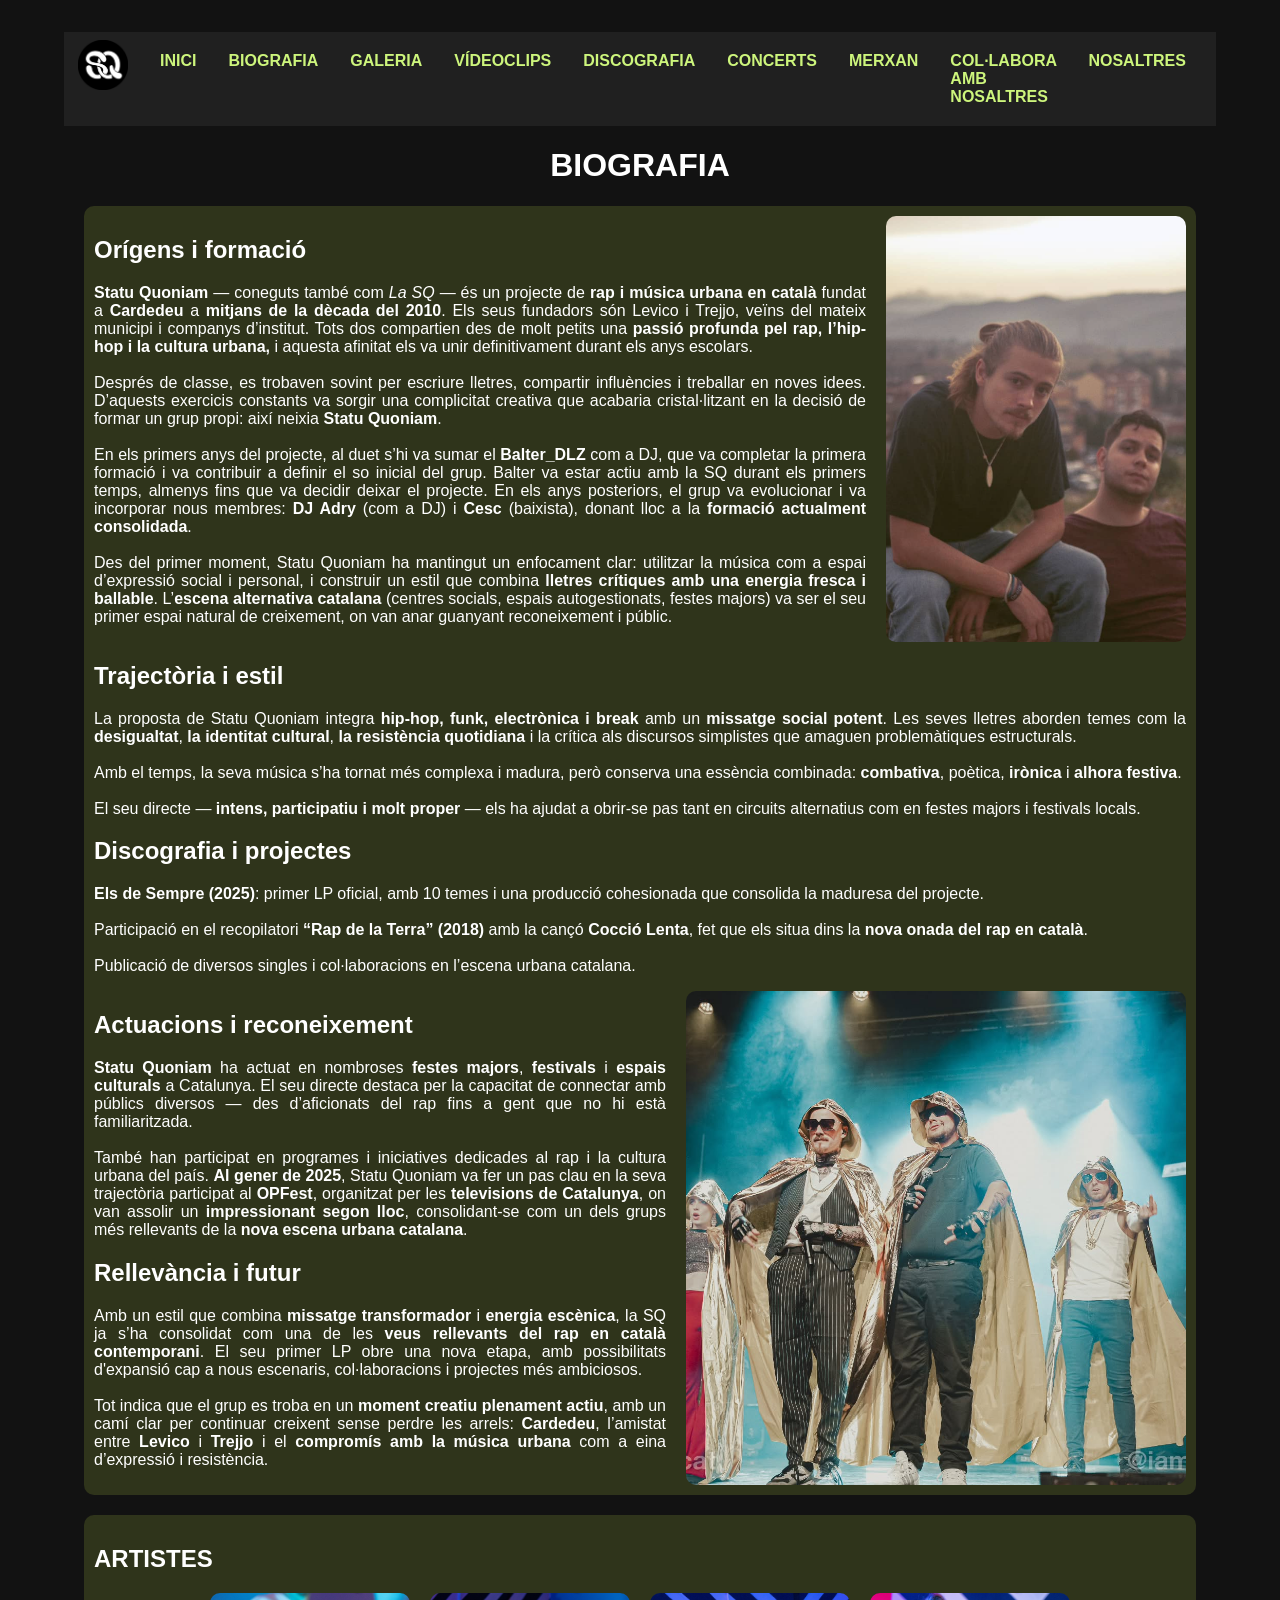
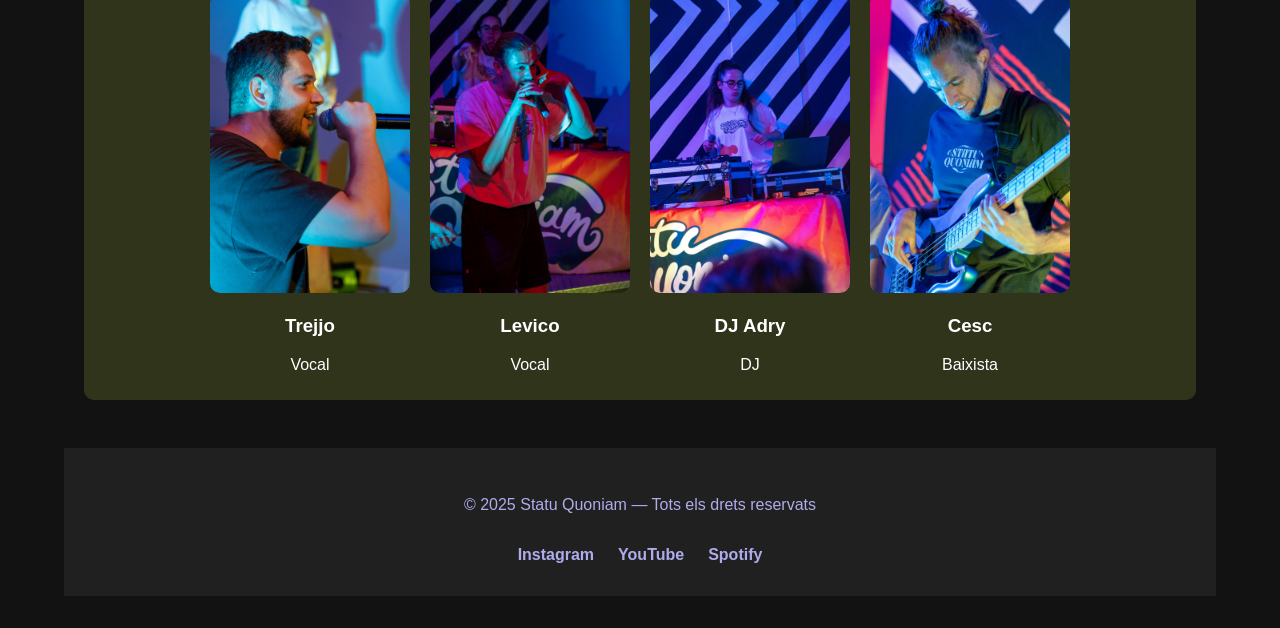
==== biografia.html @ db7388de "Millora Biografia. Secció videoclips començada." ====
<!DOCTYPE html>
<html>
<head>
  <meta charset="UTF-8">
  
  <title>Biografia - Statu Quoniam</title>

  <link rel="stylesheet" href="css/mainStyle.css">
  <link rel="stylesheet" href="css/biografiaStyle.css">

</head>
<body>
  <header>
        <div class="logo-esquerre">
            <a href="index.html" class="logo">
                <img src="img/LOGO-SQ.png" alt="Logo SQ">
            </a>
        </div>
            <nav class="navegador">
                <a href="index.html" class="button">INICI</a>
                <a href="biografia.html" class="button">BIOGRAFIA</a>
                <a href="galeria.html" class="button">GALERIA</a>
                <a href="videoclips.html" class="button">VÍDEOCLIPS</a>
                <a href="discografia.html" class="button">DISCOGRAFIA</a>
                <a href="concerts.html" class="button">CONCERTS</a>
                <a href="merxan.html" class="button">MERXAN</a>
                <a href="contacta.html" class="button">COL·LABORA AMB NOSALTRES</a>
                <a href="nosaltres.html" class="button">NOSALTRES</a>
            </nav>
    </header>
        <main>
            <h1>BIOGRAFIA</h1>

            <div class="main-container">
                <div class="main-content">
                    <div class="content-biografia">
                        <div class="origen">
                            <div class="origen-text">
                                <h2>Orígens i formació</h2>

                                    <p><strong>Statu Quoniam</strong> — coneguts també com <em>La SQ</em> — és un projecte de <strong>rap i música urbana en català</strong> fundat a <strong>Cardedeu</strong> a <strong>mitjans de la dècada del 2010</strong>. Els seus fundadors són Levico i Trejjo, veïns del mateix municipi i companys d’institut. Tots dos compartien des de molt petits una <strong>passió profunda pel rap, l’hip-hop i la cultura urbana,</strong> i aquesta afinitat els va unir definitivament durant els anys escolars.
                                        <br><br>
                                    Després de classe, es trobaven sovint per escriure lletres, compartir influències i treballar en noves idees. D’aquests exercicis constants va sorgir una complicitat creativa que acabaria cristal·litzant en la decisió de formar un grup propi: així neixia <strong>Statu Quoniam</strong>.
                                        <br><br>
                                    En els primers anys del projecte, al duet s’hi va sumar el <strong>Balter_DLZ</strong> com a DJ, que va completar la primera formació i va contribuir a definir el so inicial del grup. Balter va estar actiu amb la SQ durant els primers temps, almenys fins que va decidir deixar el projecte. En els anys posteriors, el grup va evolucionar i va incorporar nous membres: <strong>DJ Adry</strong> (com a DJ) i <strong>Cesc</strong> (baixista), donant lloc a la <strong>formació actualment consolidada</strong>.
                                        <br><br>
                                    Des del primer moment, Statu Quoniam ha mantingut un enfocament clar: utilitzar la música com a espai d’expressió social i personal, i construir un estil que combina <strong>lletres crítiques amb una energia fresca i ballable</strong>. L’<strong>escena alternativa catalana</strong> (centres socials, espais autogestionats, festes majors) va ser el seu primer espai natural de creixement, on van anar guanyant reconeixement i públic.</p>
                            </div>
           
                                        <div class="foto-origen">
                                            <img src="img/biografia/TrejjoiLevico.png" alt="Trejjo i Levico en un parc">
                                        </div>
                            
                        </div>

                        <h2>Trajectòria i estil</h2>

                        <p>La proposta de Statu Quoniam integra <strong>hip-hop, funk, electrònica i break</strong> amb un <strong>missatge social potent</strong>. Les seves lletres aborden temes com la <strong>desigualtat</strong>, <strong>la identitat cultural</strong>, <strong>la resistència quotidiana</strong> i la crítica als discursos simplistes que amaguen problemàtiques estructurals.
                            <br><br>
                        Amb el temps, la seva música s’ha tornat més complexa i madura, però conserva una essència combinada: <strong>combativa</strong>, poètica, <strong>irònica</strong> i <strong>alhora festiva</strong>.
                            <br><br>
                        El seu directe — <strong>intens, participatiu i molt proper</strong> — els ha ajudat a obrir-se pas tant en circuits alternatius com en festes majors i festivals locals.</p>

                        <h2>Discografia i projectes</h2>

                        <p><strong>Els de Sempre (2025)</strong>: primer LP oficial, amb 10 temes i una producció cohesionada que consolida la maduresa del projecte.
                            <br><br>
                        Participació en el recopilatori <strong>“Rap de la Terra” (2018)</strong> amb la cançó <strong>Cocció Lenta</strong>, fet que els situa dins la <strong>nova onada del rap en català</strong>.
                            <br><br>
                        Publicació de diversos singles i col·laboracions en l’escena urbana catalana.</p>

                            <div class="actuacio">
                                <div class="actuacio-text">
                                    <h2>Actuacions i reconeixement</h2>
                                        <p><strong>Statu Quoniam</strong> ha actuat en nombroses <strong>festes majors</strong>, <strong>festivals</strong> i <strong>espais culturals</strong> a Catalunya. El seu directe destaca per la capacitat de connectar amb públics diversos — des d’aficionats del rap fins a gent que no hi està familiaritzada.
                                            <br><br>
                                        També han participat en programes i iniciatives dedicades al rap i la cultura urbana del país.
                                        <strong>Al gener de 2025</strong>, Statu Quoniam va fer un pas clau en la seva trajectòria participat al <strong>OPFest</strong>, organitzat per les <strong>televisions de Catalunya</strong>, on van assolir un <strong>impressionant segon lloc</strong>, consolidant-se com un dels grups més rellevants de la <strong>nova escena urbana catalana</strong>.
                                        </p>

                                    <h2>Rellevància i futur</h2>
                                        <p>Amb un estil que combina <strong>missatge transformador</strong> i <strong>energia escènica</strong>, la SQ ja s’ha consolidat com una de les <strong>veus rellevants del rap en català contemporani</strong>. El seu primer LP obre una nova etapa, amb possibilitats d'expansió cap a nous escenaris, col·laboracions i projectes més ambiciosos.
                                            <br><br>
                                        Tot indica que el grup es troba en un <strong>moment creatiu plenament actiu</strong>, amb un camí clar per continuar creixent sense perdre les arrels: <strong>Cardedeu</strong>, l’amistat entre <strong>Levico</strong> i <strong>Trejjo</strong> i el <strong>compromís amb la música urbana</strong> com a eina d’expressió i resistència.</p>
                                </div>

                                <div class="foto-actuacio">
                                    <img src="img/biografia/PobrePerqueVols.heic" alt="Actuació de Statu Quoniam a l'OPFest">
                                </div>
                            </div>
                    </div>
                    <div class="content-artista">
                        <h2>ARTISTES</h2>
                            <div class="artistes">
                                <div class="artista">
                                    <img src="img/biografia/Trejjo1.jpg" alt="Trejjo">
                                    <h3>Trejjo</h3>
                                    <p>Vocal</p>
                                </div>

                                <div class="artista">
                                    <img src="img/biografia/Levico1.jpg" alt="Levico">
                                    <h3>Levico</h3>
                                    <p>Vocal</p>
                                </div>

                                <div class="artista">
                                    <img src="img/biografia/DJAdry1.jpg" alt="DJ Adry">
                                    <h3>DJ Adry</h3>
                                    <p>DJ</p>
                                </div>

                                <div class="artista">
                                    <img src="img/biografia/Cesc1.jpg" alt="Cesc">
                                    <h3>Cesc</h3>
                                    <p>Baixista</p>
                                </div>
                            </div>
                    </div>
                </div>
            </div>
        </main>

    <footer class="footer">
        <div class="footer-content">
            <p> &copy; 2025 Statu Quoniam — Tots els drets reservats</p>

            <div class="footer-social">
                <a href="https://www.instagram.com/statuquoniam/" aria-label="Instagram">Instagram</a>
                <a href="https://www.youtube.com/@StatuQuoniam" aria-label="YouTube">YouTube</a>
                <a href="https://open.spotify.com/intl-es/artist/21DgbxLBsOoPh1mvQeh6Ho" aria-label="Spotify">Spotify</a>
            </div>
        </div>
    </footer>

</body>
</html>
---- css/mainStyle.css ----
body{
    font-family: Arial, sans-serif;
    margin: 0;
    padding: 2rem 4rem;
    background: #121212;
    color: white;
    align-items: center;
}

header {
    display: flex;
    position: sticky;
    padding: 0.5rem 1rem;             
    justify-content: center;
    top: 0;
    background: #202020;
    gap: 1rem;
}

.logo{
    display: flex;
    align-items: center;
}

.logo-esquerre{
    margin-right: auto;
}

.logo img{
    height: 50px;
    align-items: center;
}

.navegador {
    display: flex;
}

.navegador a {
    color: rgb(205, 245, 124);
    font-weight: bold;
    text-decoration: none;
    padding: 0.75rem 1rem;
    border-radius: 6px;
}

h1{
    text-align: center;
}

p{
    text-align: justify;
}

.footer {
    background: #202020;
    color: rgb(175, 172, 235);
    padding: 2rem 1rem;
    margin-top: 3rem;
}

.footer-content {
    max-width: 900px;
    margin: 0 auto;
    text-align: center;
    display: flex;
    flex-direction: column;
    gap: 1rem;
    align-items: center;
}

.footer a {
    color: rgb(175, 172, 235);
    text-decoration: none;
    font-weight: bold;
}

.footer-links,
.footer-social {
    display: flex;
    justify-content: center;
    gap: 1.5rem;
}
---- css/biografiaStyle.css ----
.content-biografia{
    margin: 20px;
    background-color: rgb(47, 52, 27);
    border-radius: 10px;
    padding: 10px;
}

.origen {
    display: flex;
    align-items: stretch;
    gap: 20px;
}

.origen-text {
    flex: 1;
}

.foto-origen {
    width: 300px;
}

.foto-origen img {
    width: 100%;
    height: 100%;
    object-fit: cover;
    border-radius: 10px;
    display: block;
}

.origen .foto-origen img {
    width: 100%;
    display: block;
    border-radius: 10px;
}

.actuacio {
    display: flex;
    gap: 20px;
    align-items: stretch;
}

.foto-actuacio {
    flex: 0 0 500px;
}

.foto-actuacio img {
    width: 100%;
    height: 100%;
    object-fit: cover;
    border-radius: 10px;
    display: flex;
}

.actuacio-text {
    flex: 1;
}

.content-artista{
    margin: 20px;
    background-color: rgb(47, 52, 27);
    border-radius: 10px;
    padding: 10px;
}

.artistes {
    display: flex;
    gap: 20px;
    flex-wrap: wrap;
    justify-content: center;
}

.artista {
  width: 200px;
  text-align: center;
}

.artista p{
    text-align: center;
}

.artista img {
  width: 100%;
  border-radius: 10px;
}
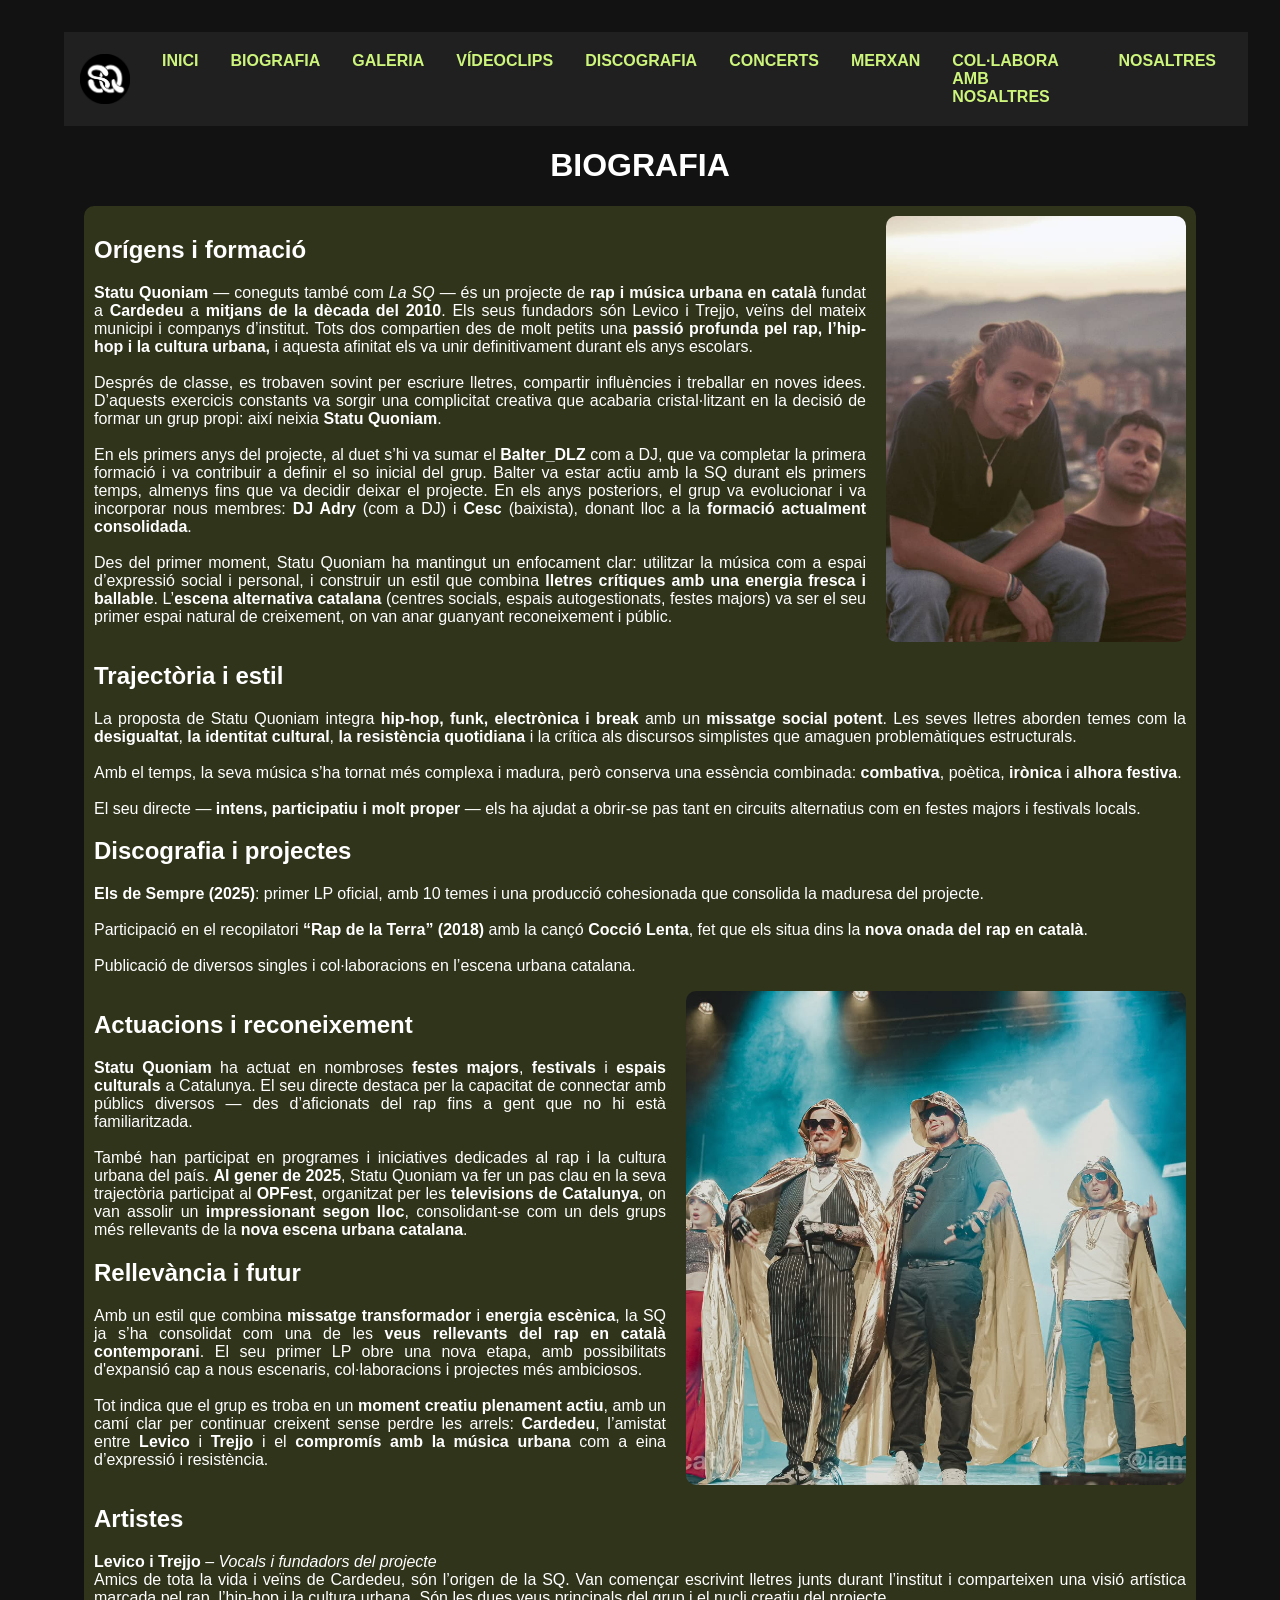
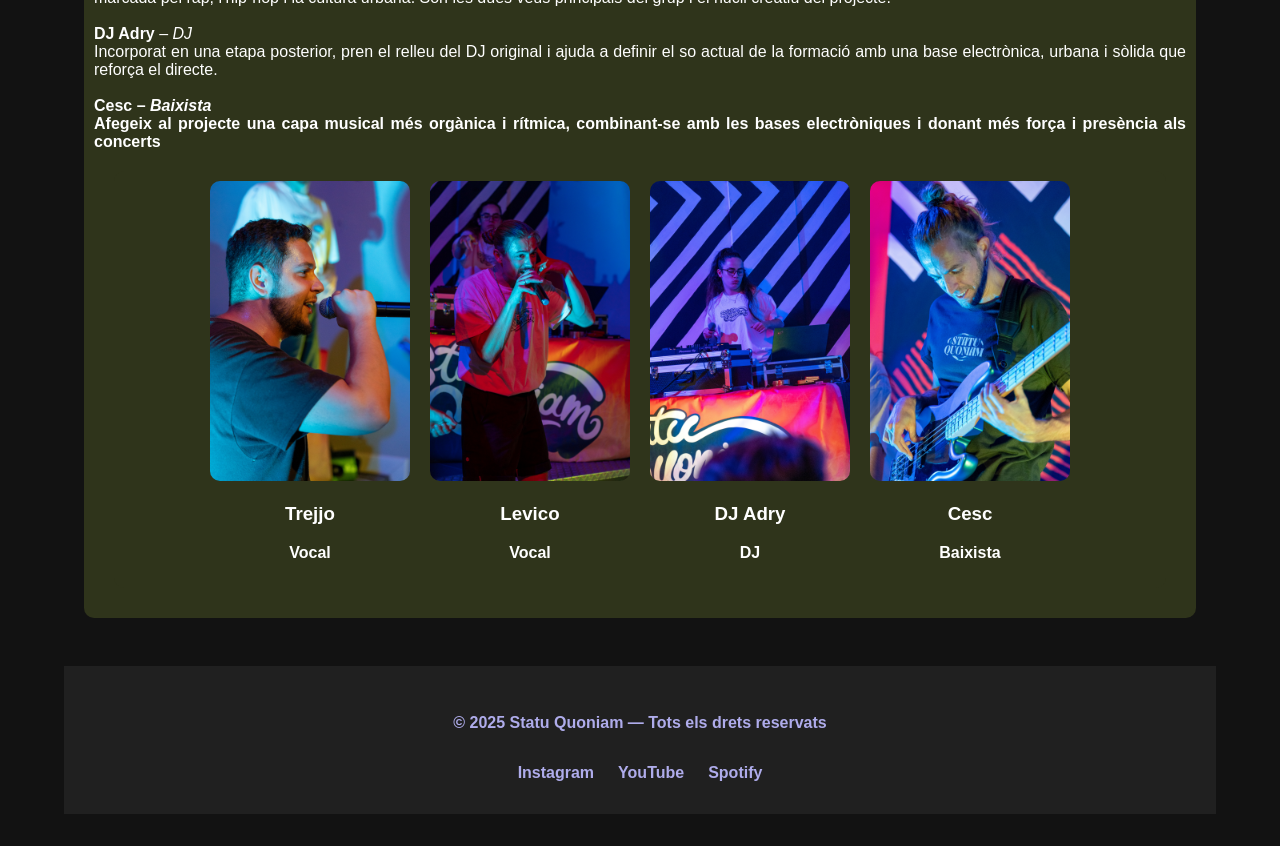
==== commit 81a26f1a: "Modificació apratat "artistes" a la biografia. Ampliació de <p> a la secció de videoclips." ====
--- a/biografia.html
+++ b/biografia.html
@@ -88,35 +88,49 @@
                                     <img src="img/biografia/PobrePerqueVols.heic" alt="Actuació de Statu Quoniam a l'OPFest">
                                 </div>
                             </div>
-                    </div>
-                    <div class="content-artista">
-                        <h2>ARTISTES</h2>
-                            <div class="artistes">
-                                <div class="artista">
-                                    <img src="img/biografia/Trejjo1.jpg" alt="Trejjo">
-                                    <h3>Trejjo</h3>
-                                    <p>Vocal</p>
-                                </div>
+                    
+                    
+                        <h2>Artistes</h2>
+                        <p> <strong>Levico i Trejjo</strong> – <em>Vocals i fundadors del projecte</em>
+                                <br>
+                            Amics de tota la vida i veïns de Cardedeu, són l’origen de la SQ. Van començar escrivint lletres junts durant l’institut i comparteixen una visió artística marcada pel rap, l’hip-hop i la cultura urbana. Són les dues veus principals del grup i el nucli creatiu del projecte.
+                                <br><br>
+                            <strong>DJ Adry</strong> – <em>DJ</em>
+                                <br>
+                            Incorporat en una etapa posterior, pren el relleu del DJ original i ajuda a definir el so actual de la formació amb una base electrònica, urbana i sòlida que reforça el directe.
+                                <br><br>
+                            <strong>Cesc – <em>Baixista</em>
+                                <br>
+                            Afegeix al projecte una capa musical més orgànica i rítmica, combinant-se amb les bases electròniques i donant més força i presència als concerts</p>
+                                
+                            <div class="content-artista">
+                                <div class="artistes">
+                                    <div class="artista">
+                                        <img src="img/biografia/Trejjo1.jpg" alt="Trejjo">
+                                        <h3>Trejjo</h3>
+                                        <p>Vocal</p>
+                                    </div>
 
-                                <div class="artista">
-                                    <img src="img/biografia/Levico1.jpg" alt="Levico">
-                                    <h3>Levico</h3>
-                                    <p>Vocal</p>
-                                </div>
+                                    <div class="artista">
+                                        <img src="img/biografia/Levico1.jpg" alt="Levico">
+                                        <h3>Levico</h3>
+                                        <p>Vocal</p>
+                                    </div>
 
-                                <div class="artista">
-                                    <img src="img/biografia/DJAdry1.jpg" alt="DJ Adry">
-                                    <h3>DJ Adry</h3>
-                                    <p>DJ</p>
-                                </div>
+                                    <div class="artista">
+                                        <img src="img/biografia/DJAdry1.jpg" alt="DJ Adry">
+                                        <h3>DJ Adry</h3>
+                                        <p>DJ</p>
+                                    </div>
 
-                                <div class="artista">
-                                    <img src="img/biografia/Cesc1.jpg" alt="Cesc">
-                                    <h3>Cesc</h3>
-                                    <p>Baixista</p>
+                                    <div class="artista">
+                                        <img src="img/biografia/Cesc1.jpg" alt="Cesc">
+                                        <h3>Cesc</h3>
+                                        <p>Baixista</p>
+                                    </div>
                                 </div>
                             </div>
-                    </div>
+                        </div>
                 </div>
             </div>
         </main>
--- a/css/mainStyle.css
+++ b/css/mainStyle.css
@@ -9,12 +9,15 @@
 
 header {
     display: flex;
+    align-items: center;
+    justify-content: center;
     position: sticky;
-    padding: 0.5rem 1rem;             
-    justify-content: center;
     top: 0;
+    padding: 0.5rem 1rem;
     background: #202020;
     gap: 1rem;
+    width: 100%;
+    z-index: 1000;
 }
 
 .logo{
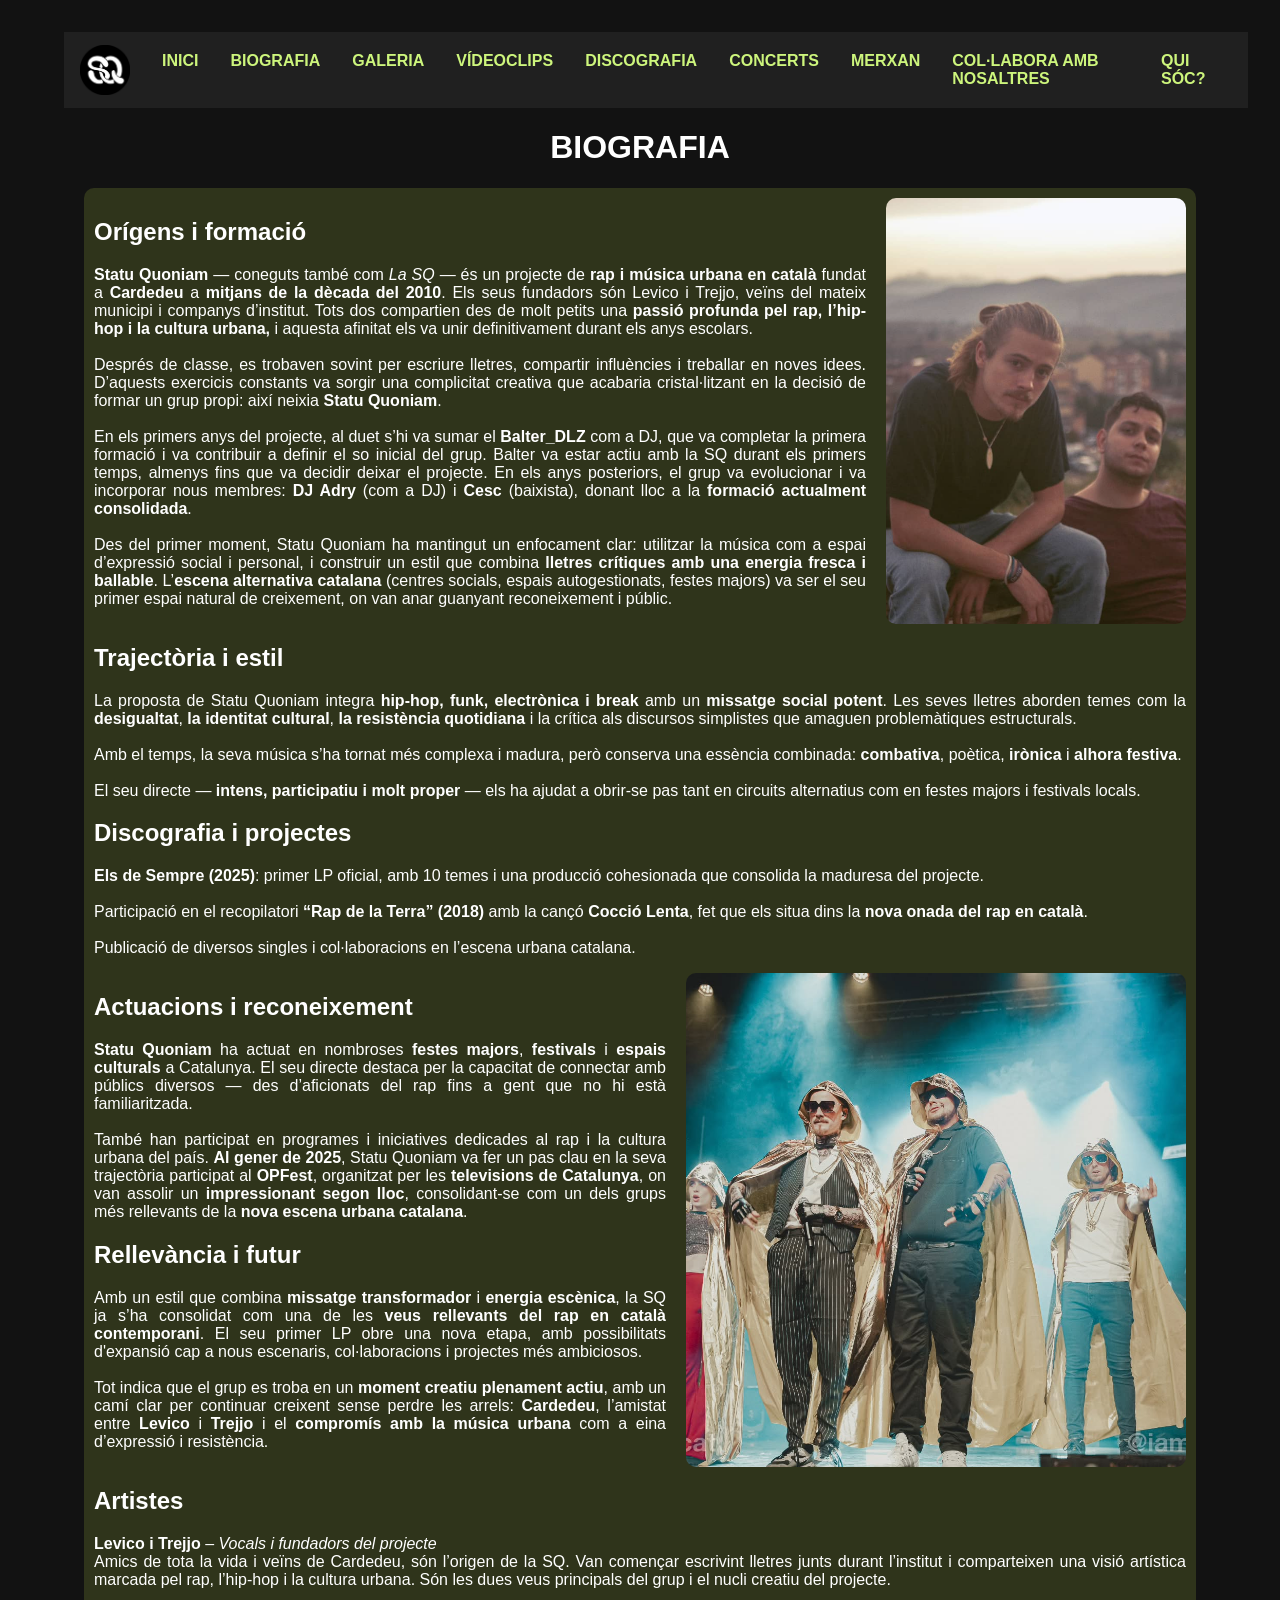
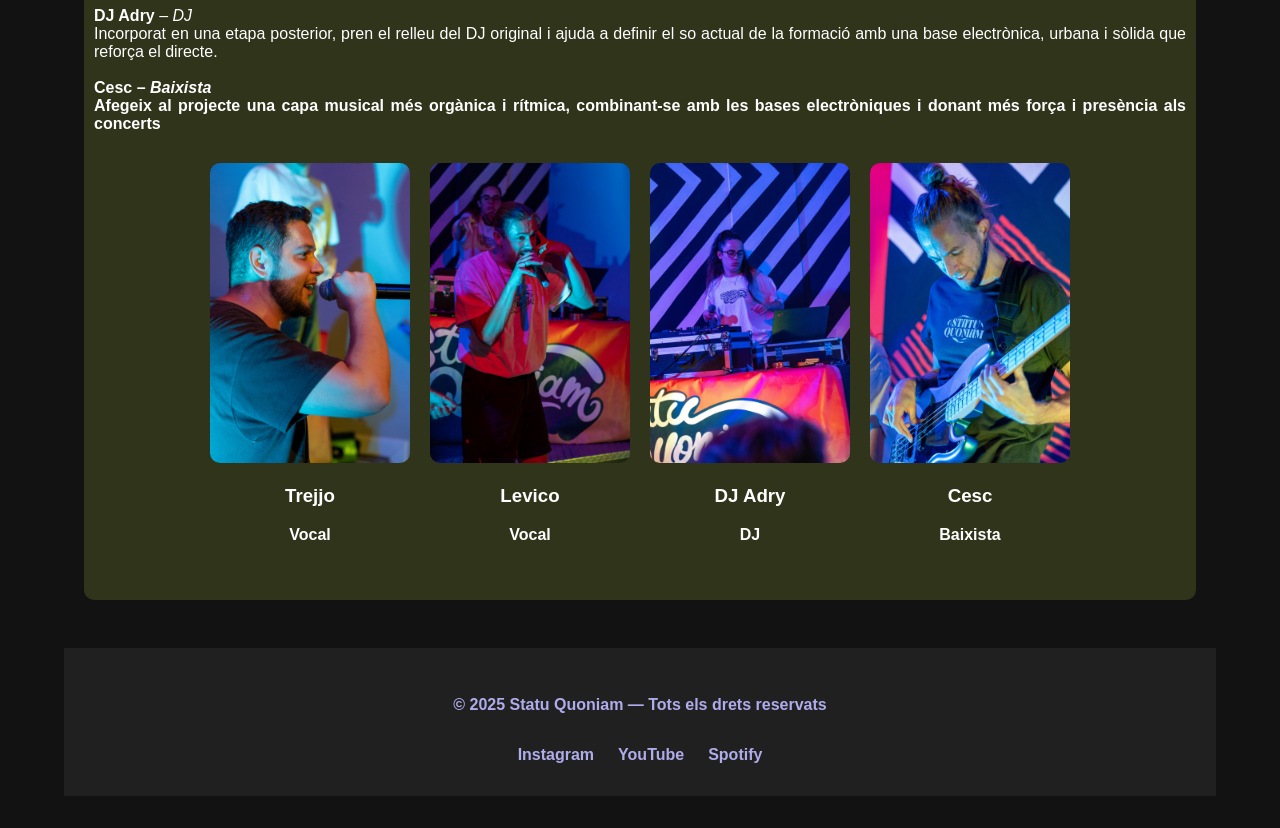
==== commit c7e813ed: "Arreglat error per tornar al formulari després de completar-lo." ====
--- a/biografia.html
+++ b/biografia.html
@@ -25,7 +25,7 @@
                 <a href="concerts.html" class="button">CONCERTS</a>
                 <a href="merxan.html" class="button">MERXAN</a>
                 <a href="contacta.html" class="button">COL·LABORA AMB NOSALTRES</a>
-                <a href="nosaltres.html" class="button">NOSALTRES</a>
+                <a href="nosaltres.html" class="button">QUI SÓC?</a>
             </nav>
     </header>
         <main>
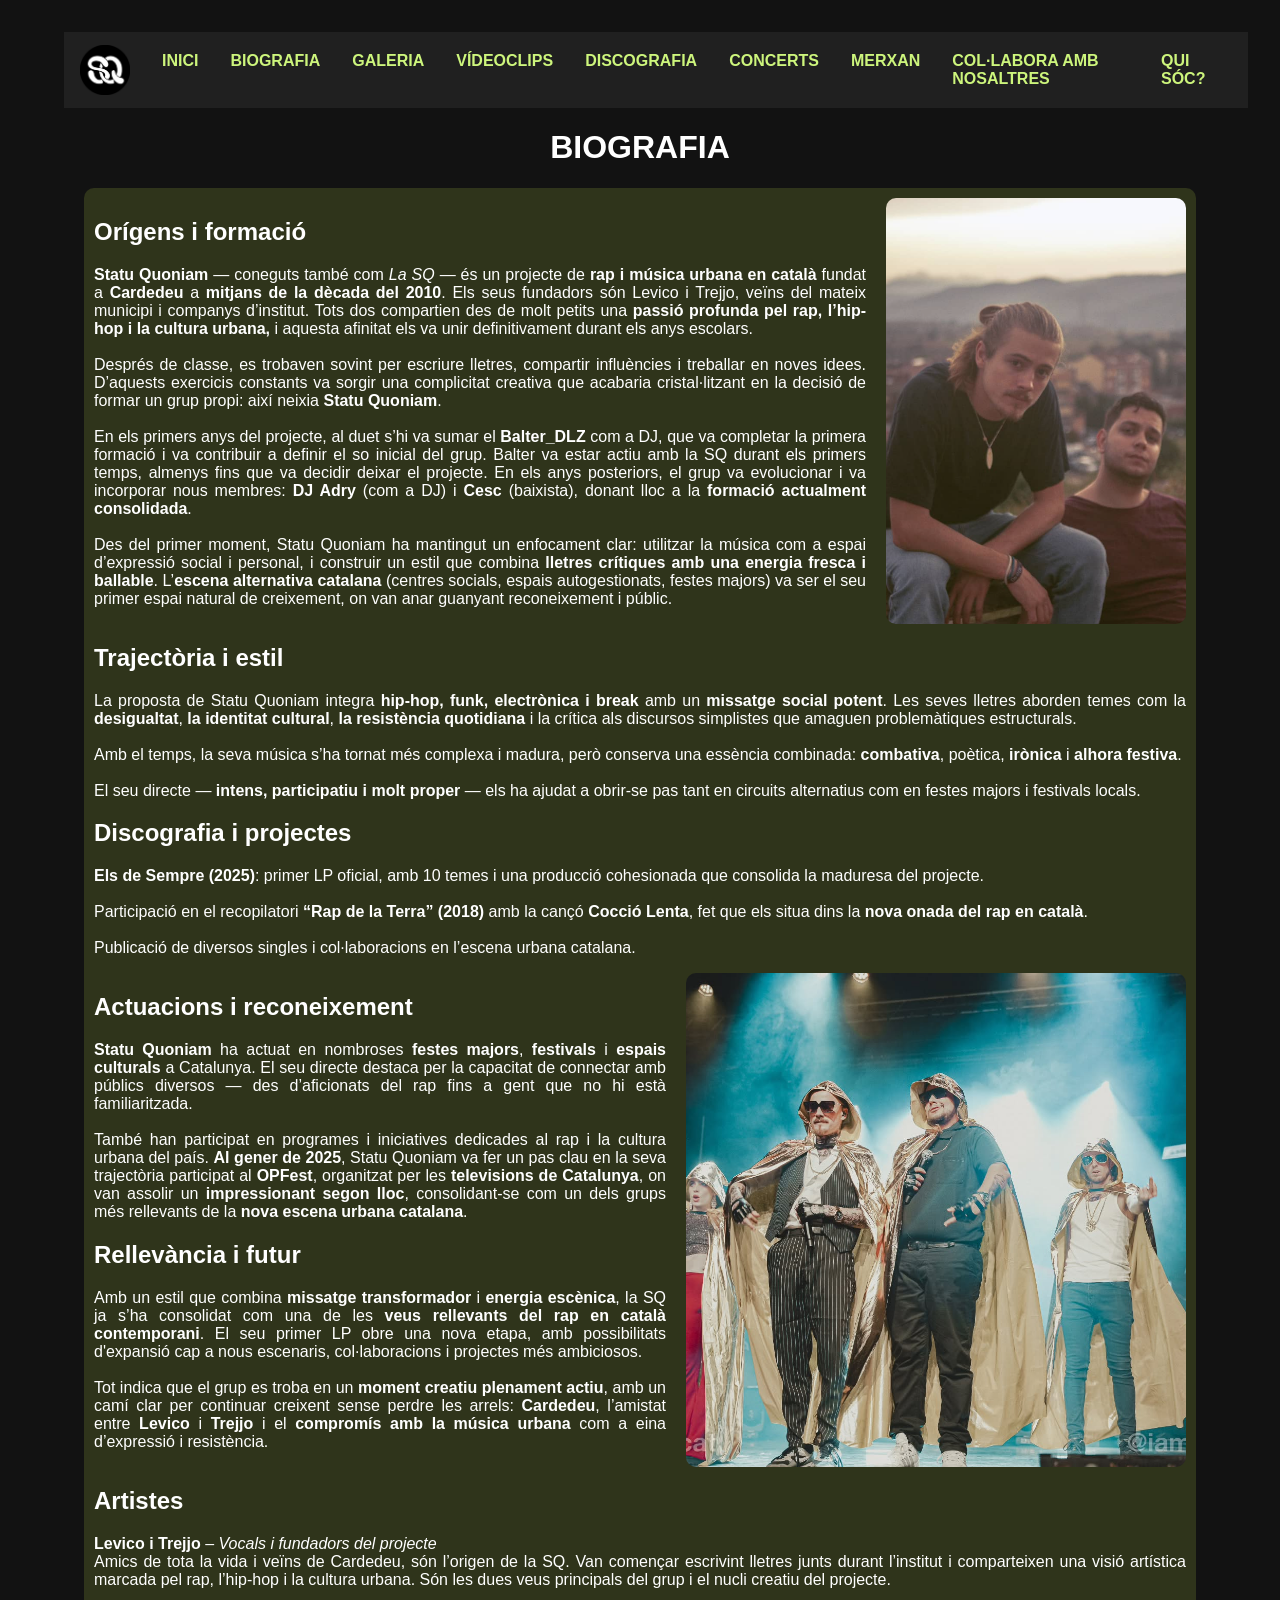
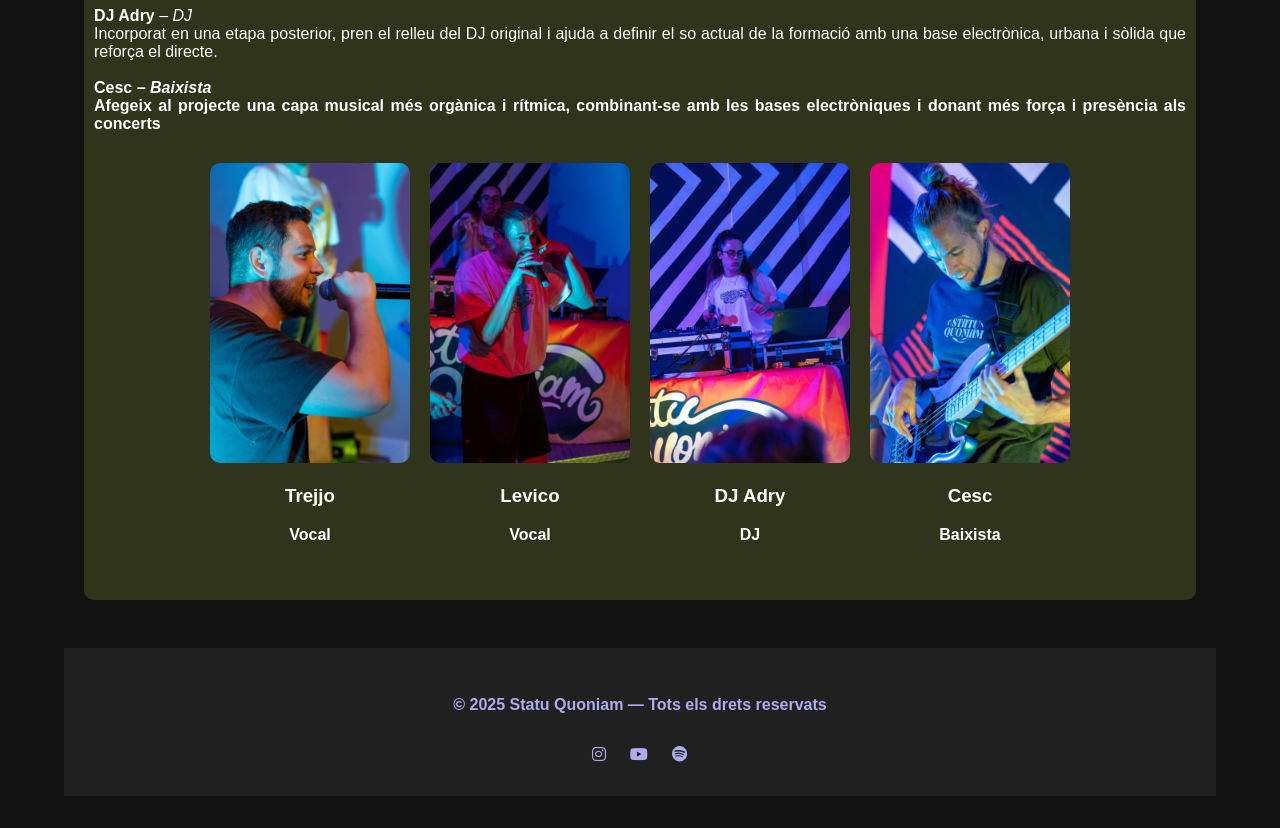
==== commit 186b7de5: "Canvi de links de les xarxes socials del footer per icones. Es fiquen les icones de contacte pel per" ====
--- a/biografia.html
+++ b/biografia.html
@@ -7,6 +7,8 @@
 
   <link rel="stylesheet" href="css/mainStyle.css">
   <link rel="stylesheet" href="css/biografiaStyle.css">
+  <link href="https://cdnjs.cloudflare.com/ajax/libs/font-awesome/6.0.0-beta3/css/all.min.css" rel="stylesheet">
+
 
 </head>
 <body>
@@ -140,9 +142,9 @@
             <p> &copy; 2025 Statu Quoniam — Tots els drets reservats</p>
 
             <div class="footer-social">
-                <a href="https://www.instagram.com/statuquoniam/" aria-label="Instagram">Instagram</a>
-                <a href="https://www.youtube.com/@StatuQuoniam" aria-label="YouTube">YouTube</a>
-                <a href="https://open.spotify.com/intl-es/artist/21DgbxLBsOoPh1mvQeh6Ho" aria-label="Spotify">Spotify</a>
+                <a href="https://www.instagram.com/statuquoniam/" target="_blank" class="footer-social-botons"><i class="fab fa-instagram"></i></a>
+                        <a href="https://www.youtube.com/@StatuQuoniam" target="_blank" class="footer-social-botons"><i class="fab fa-youtube"></i></a>
+                        <a href="https://open.spotify.com/intl-es/artist/21DgbxLBsOoPh1mvQeh6Ho" target="_blank" class="footer-social-botons"><i class="fab fa-spotify"></i></a>
             </div>
         </div>
     </footer>
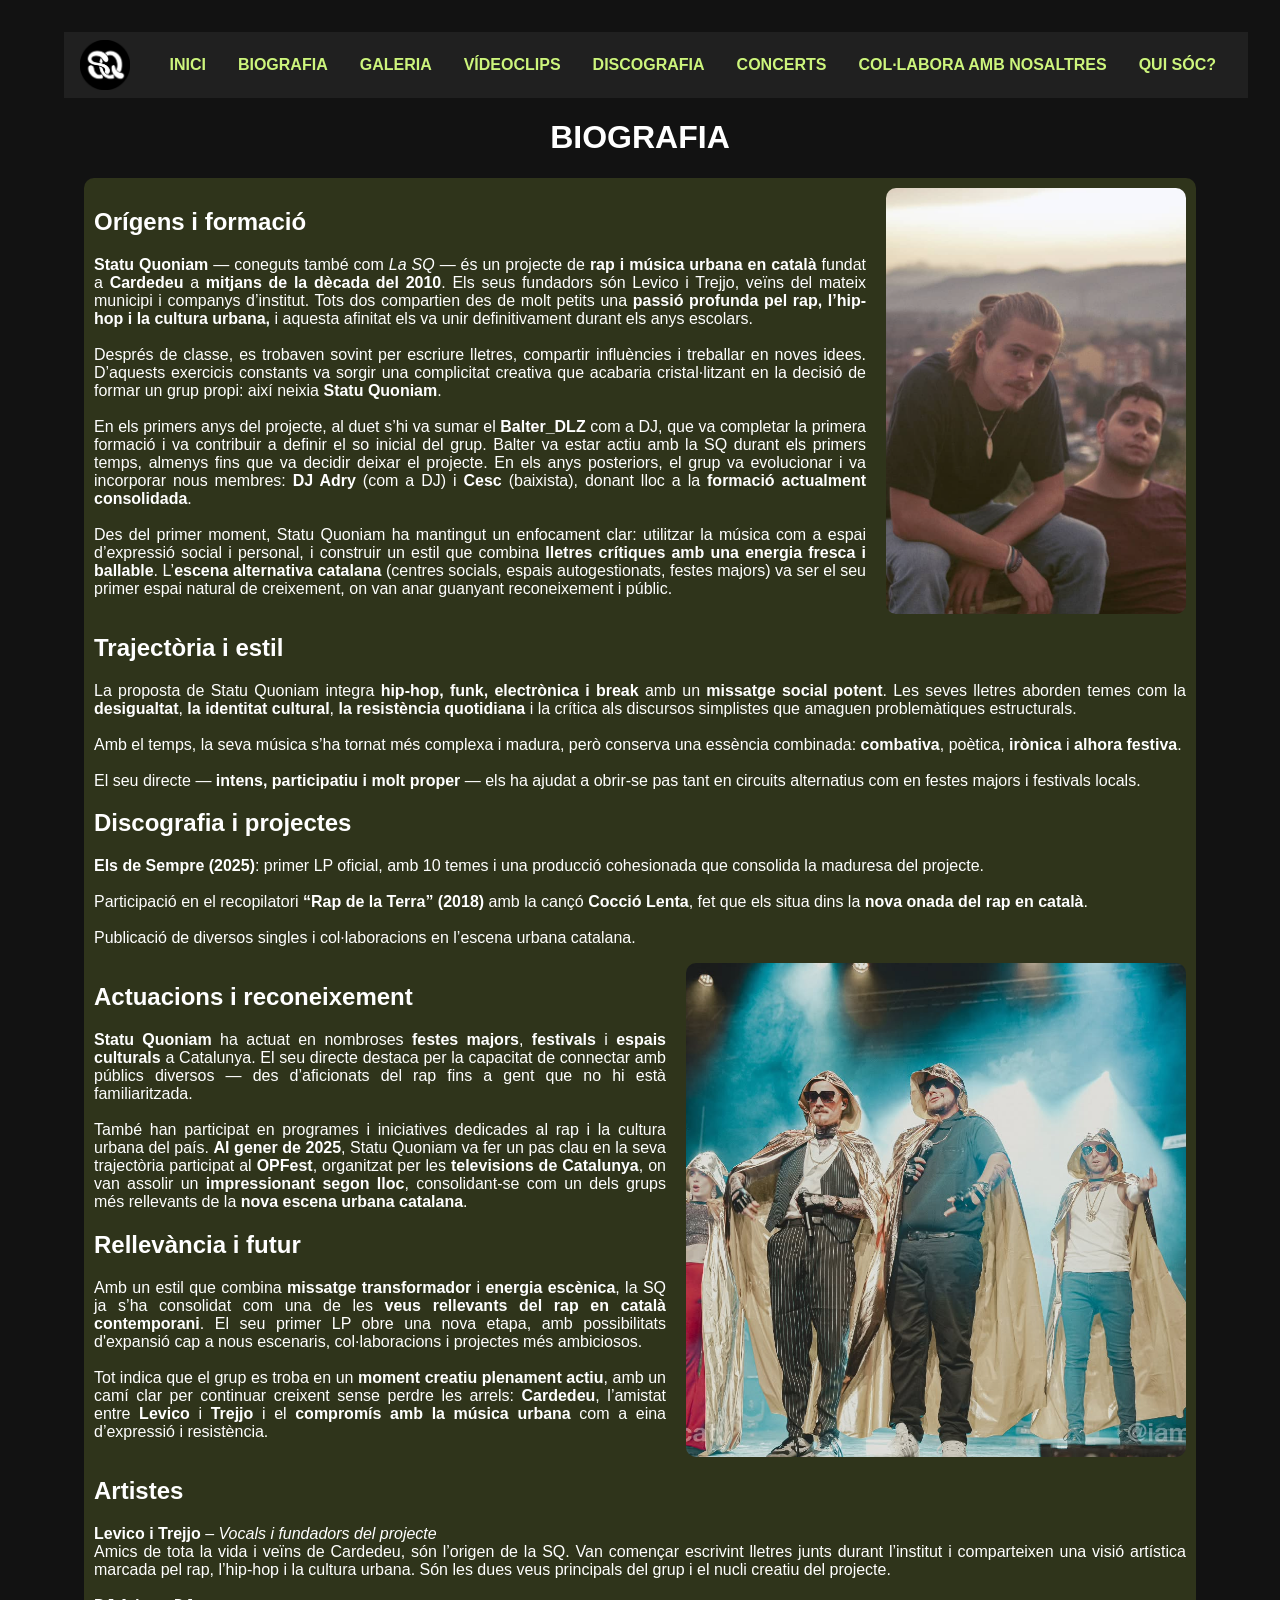
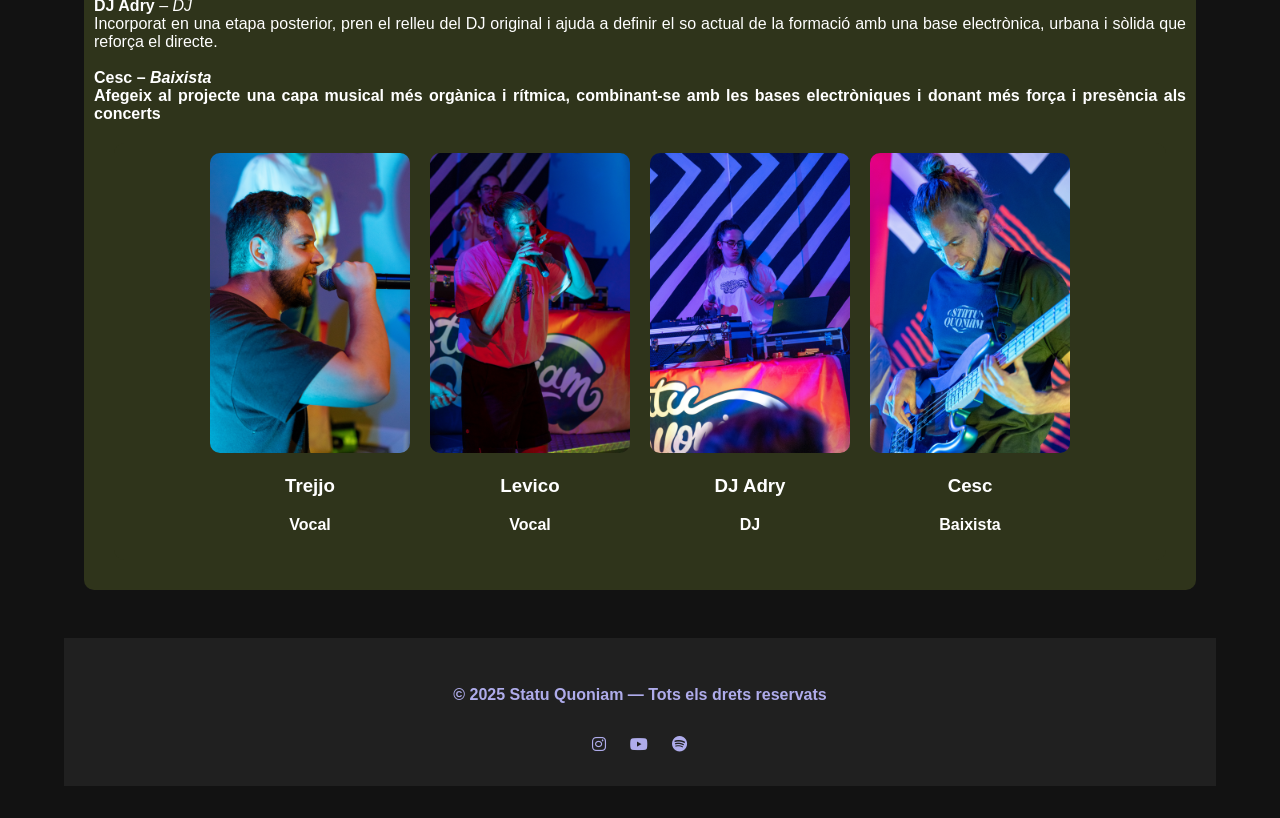
==== commit 8a71de19: "Canvi de la font en el menú del index.html. Secció merxan suprimida." ====
--- a/biografia.html
+++ b/biografia.html
@@ -25,7 +25,6 @@
                 <a href="videoclips.html" class="button">VÍDEOCLIPS</a>
                 <a href="discografia.html" class="button">DISCOGRAFIA</a>
                 <a href="concerts.html" class="button">CONCERTS</a>
-                <a href="merxan.html" class="button">MERXAN</a>
                 <a href="contacta.html" class="button">COL·LABORA AMB NOSALTRES</a>
                 <a href="nosaltres.html" class="button">QUI SÓC?</a>
             </nav>
--- a/css/mainStyle.css
+++ b/css/mainStyle.css
@@ -77,7 +77,6 @@
     font-weight: bold;
 }
 
-.footer-links,
 .footer-social {
     display: flex;
     justify-content: center;
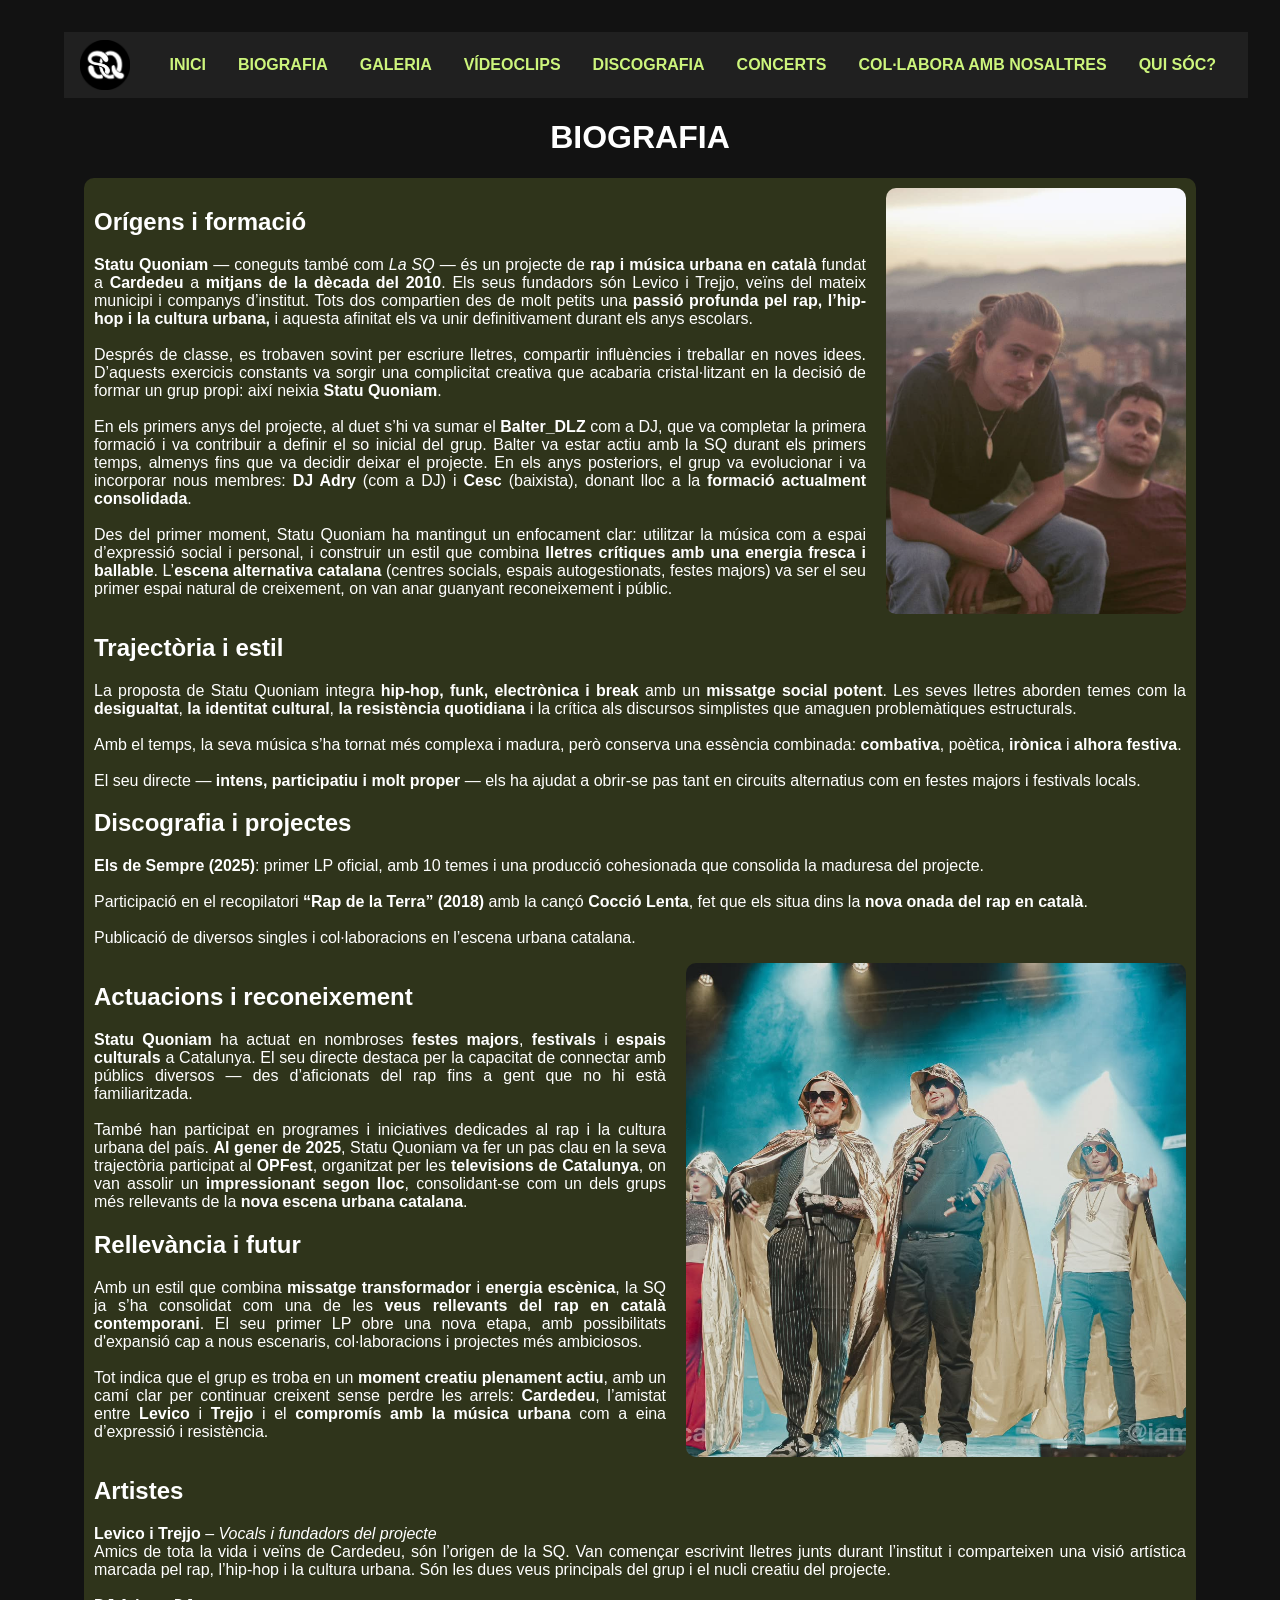
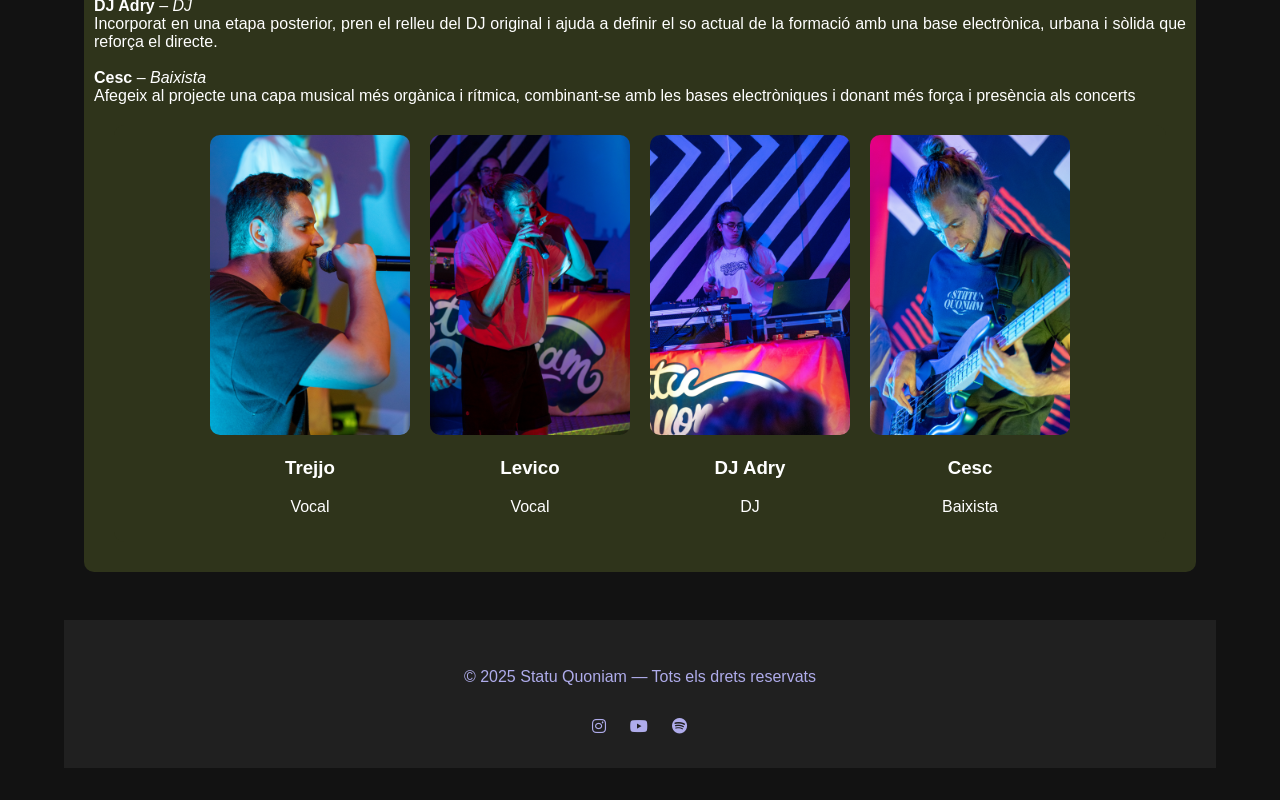
==== commit 9751441f: "Taula de concerts millorada. Secció videoclips: es canvien el inframes per fotos amb link a YouTube." ====
--- a/biografia.html
+++ b/biografia.html
@@ -100,7 +100,7 @@
                                 <br>
                             Incorporat en una etapa posterior, pren el relleu del DJ original i ajuda a definir el so actual de la formació amb una base electrònica, urbana i sòlida que reforça el directe.
                                 <br><br>
-                            <strong>Cesc – <em>Baixista</em>
+                            <strong>Cesc</strong> – <em>Baixista</em>
                                 <br>
                             Afegeix al projecte una capa musical més orgànica i rítmica, combinant-se amb les bases electròniques i donant més força i presència als concerts</p>
                                 
@@ -142,8 +142,8 @@
 
             <div class="footer-social">
                 <a href="https://www.instagram.com/statuquoniam/" target="_blank" class="footer-social-botons"><i class="fab fa-instagram"></i></a>
-                        <a href="https://www.youtube.com/@StatuQuoniam" target="_blank" class="footer-social-botons"><i class="fab fa-youtube"></i></a>
-                        <a href="https://open.spotify.com/intl-es/artist/21DgbxLBsOoPh1mvQeh6Ho" target="_blank" class="footer-social-botons"><i class="fab fa-spotify"></i></a>
+                <a href="https://www.youtube.com/@StatuQuoniam" target="_blank" class="footer-social-botons"><i class="fab fa-youtube"></i></a>
+                <a href="https://open.spotify.com/intl-es/artist/21DgbxLBsOoPh1mvQeh6Ho" target="_blank" class="footer-social-botons"><i class="fab fa-spotify"></i></a>
             </div>
         </div>
     </footer>
